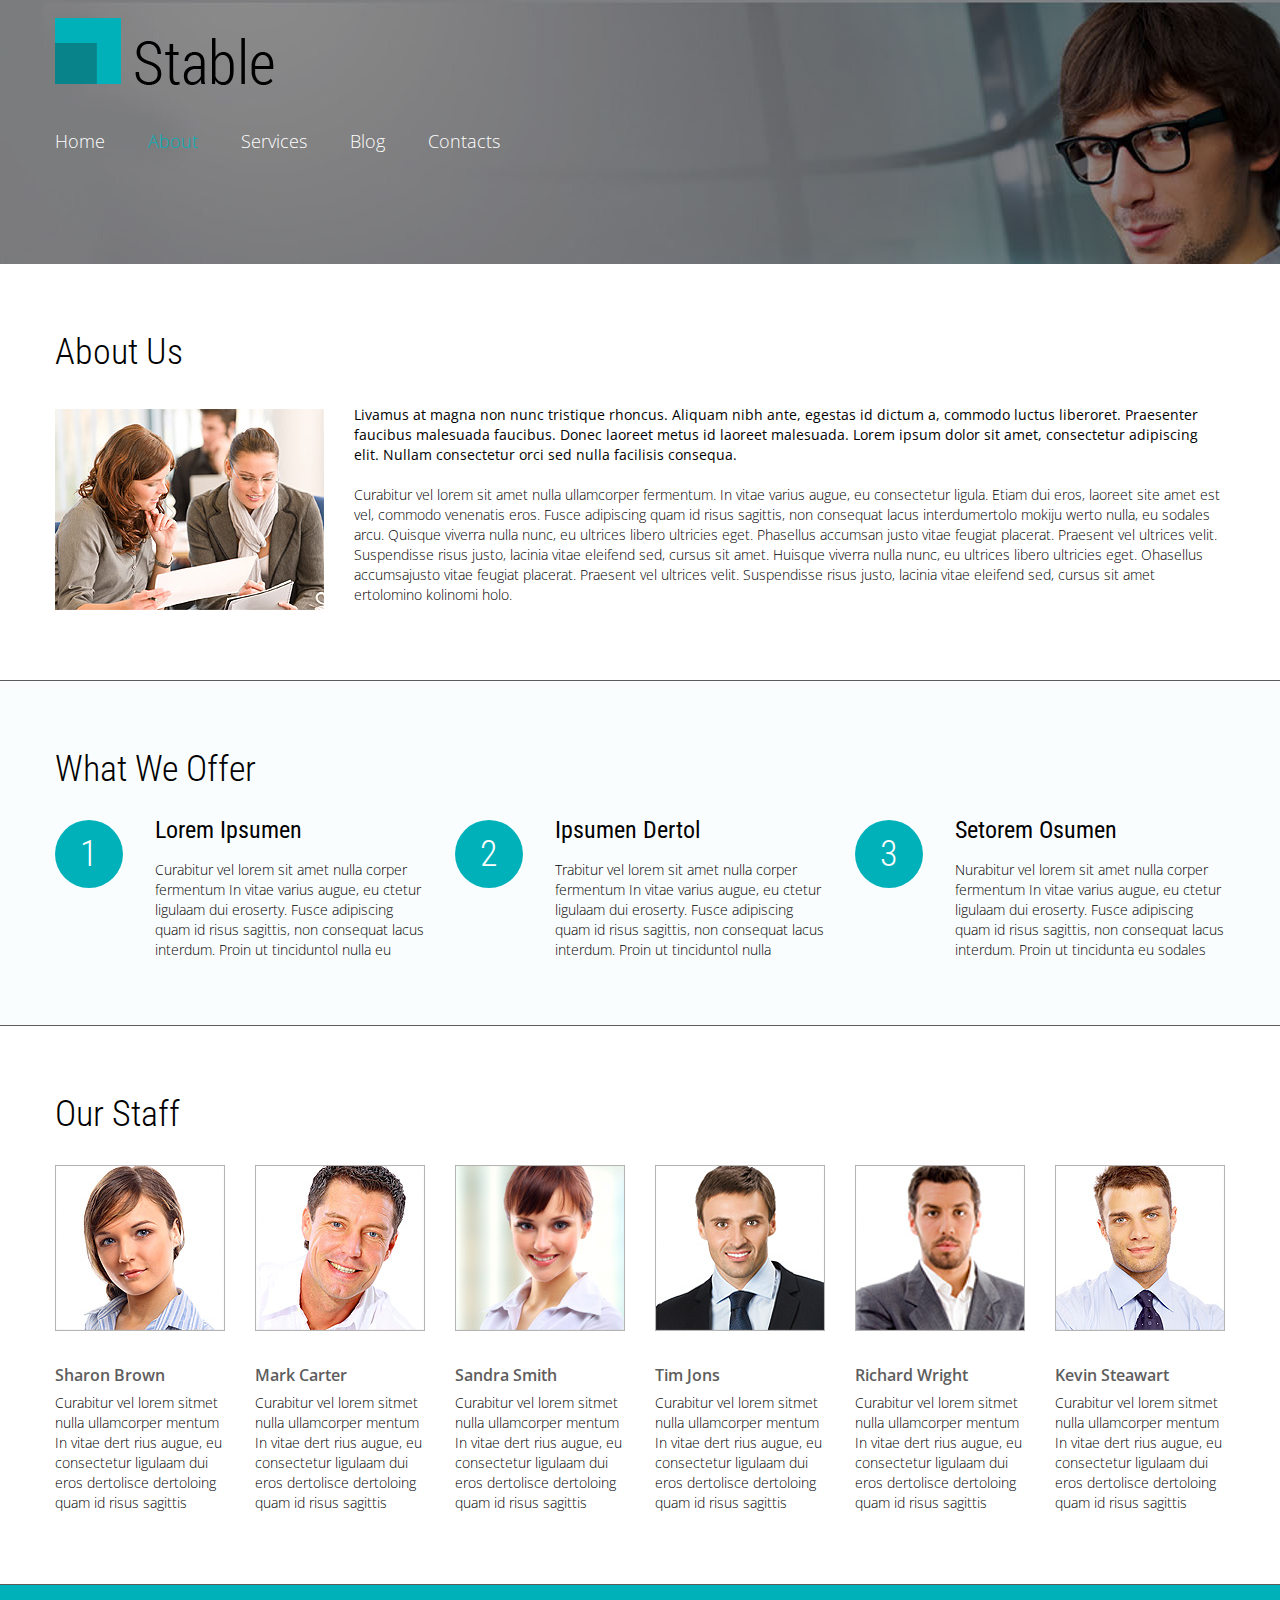
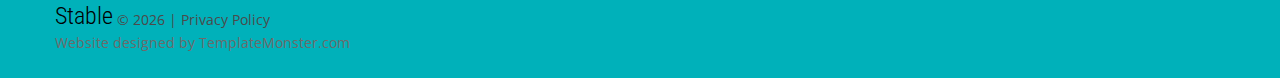
==== about.html @ 42d58f74 "initial commit" ====
<!DOCTYPE html>
<html lang="en">
<head>
<title>About</title>
<meta charset="utf-8">
<meta name="format-detection" content="telephone=no" />
<link rel="icon" href="images/favicon.ico">
<link rel="shortcut icon" href="images/favicon.ico" />
<link rel="stylesheet" href="css/style.css">
<script src="js/jquery.js"></script>
<script src="js/jquery-migrate-1.1.1.js"></script>
<script src="js/jquery.easing.1.3.js"></script>
<script src="js/script.js"></script> 
<script src="js/superfish.js"></script>
<script src="js/jquery.equalheights.js"></script>
<script src="js/jquery.mobilemenu.js"></script>
<script src="js/tmStickUp.js"></script>
<script src="js/jquery.ui.totop.js"></script>
<script>
 $(window).load(function(){
  $().UItoTop({ easingType: 'easeOutQuart' });
  $('#stuck_container').tmStickUp({});  
 }); 
</script>
<!--[if lt IE 8]>
 <div style=' clear: both; text-align:center; position: relative;'>
   <a href="http://windows.microsoft.com/en-US/internet-explorer/products/ie/home?ocid=ie6_countdown_bannercode">
     <img src="http://storage.ie6countdown.com/assets/100/images/banners/warning_bar_0000_us.jpg" border="0" height="42" width="820" alt="You are using an outdated browser. For a faster, safer browsing experience, upgrade for free today." />
   </a>
</div>
<![endif]-->
<!--[if lt IE 9]>
<script src="js/html5shiv.js"></script>
<link rel="stylesheet" media="screen" href="css/ie.css">
<![endif]-->
</head>
<body>
<!--==============================
              header
=================================-->
<header>
  <div class="container">
    <div class="row">
      <div class="grid_12 rel">
        <h1>
          <a href="index.html">
            <img src="images/logo.png" alt="Logo alt">
          </a>
        </h1>
      </div>
    </div>
  </div>
  <section id="stuck_container">
  <!--==============================
              Stuck menu
  =================================-->
    <div class="container">
      <div class="row">
        <div class="grid_12 ">
          <div class="navigation ">
            <nav>
              <ul class="sf-menu">
               <li><a href="index.html">Home</a></li>
               <li class="current"><a href="about.html">About</a></li>
               <li><a href="services.html">Services</a></li>
               <li><a href="blog.html">Blog</a></li>
               <li><a href="contacts.html">Contacts</a></li>
             </ul>
            </nav>
            <div class="clear"></div>
          </div>       
         <div class="clear"></div>  
        </div>
     </div> 
    </div> 
  </section>
</header>
<!--=====================
          Content
======================-->
<section id="content"><div class="ic">More Website Templates @ TemplateMonster.com - July 28, 2014!</div>
  <div class="container">
    <div class="row">
      <div class="grid_12">
        <h3>About Us</h3>
        <img src="images/page2_img.jpg" alt="" class="img_inner fleft">
        <div class="extra_wrapper">
          <p class="fwn"><a href="#">Livamus at magna non nunc tristique rhoncus. Aliquam nibh ante, egestas id dictum a, commodo luctus liberoret. Praesenter faucibus malesuada faucibus. Donec laoreet metus id laoreet malesuada. Lorem ipsum dolor sit amet, consectetur adipiscing elit. Nullam consectetur orci sed nulla facilisis consequa. </a></p>
          Curabitur vel lorem sit amet nulla ullamcorper fermentum. In vitae varius augue, eu consectetur ligula. Etiam dui eros, laoreet site amet est vel, commodo venenatis eros. Fusce adipiscing quam id risus sagittis, non consequat lacus interdumertolo mokiju werto nulla, eu sodales arcu. Quisque viverra nulla nunc, eu ultrices libero ultricies eget. Phasellus accumsan justo vitae feugiat placerat. Praesent vel ultrices velit. Suspendisse risus justo, lacinia vitae eleifend sed, cursus sit amet. Huisque viverra nulla nunc, eu ultrices libero ultricies eget. Ohasellus accumsajusto vitae feugiat placerat. Praesent vel ultrices velit. Suspendisse risus justo, lacinia vitae eleifend sed, cursus sit amet ertolomino kolinomi holo. 
        </div>
      </div>
    </div>
  </div>
  <article class="content_gray offset__1">
    <div class="container">
      <div class="row">
        <div class="grid_12">
          <h3>What We Offer</h3>
        </div>
        <div class="grid_4">
          <div class="block-3">
            <div class="count">1</div>
            <div class="extra_wrapper">
              <div class="text1"><a href="#">Lorem Ipsumen</a></div>
              Curabitur vel lorem sit amet nulla corper fermentum In vitae varius augue, eu ctetur ligulaam dui eroserty. Fusce adipiscing quam id risus sagittis, non consequat lacus interdum. Proin ut tinciduntol nulla eu 
            </div>
          </div>
        </div>
        <div class="grid_4">
          <div class="block-3">
            <div class="count">2</div>
            <div class="extra_wrapper">
              <div class="text1"><a href="#"> Ipsumen Dertol</a></div>
              Trabitur vel lorem sit amet nulla corper fermentum In vitae varius augue, eu ctetur ligulaam dui eroserty. Fusce adipiscing quam id risus sagittis, non consequat lacus interdum. Proin ut tinciduntol nulla  
            </div>
          </div>
        </div>
        <div class="grid_4">
          <div class="block-3">
            <div class="count">3</div>
            <div class="extra_wrapper">
              <div class="text1"><a href="#">Setorem Osumen</a></div>
              Nurabitur vel lorem sit amet nulla corper fermentum In vitae varius augue, eu ctetur ligulaam dui eroserty. Fusce adipiscing quam id risus sagittis, non consequat lacus interdum. Proin ut tincidunta eu sodales 
            </div>
          </div>
        </div>
      </div>
    </div>
  </article>
  <div class="container">
    <div class="row">
      <div class="grid_12">
        <h3>Our Staff</h3>
      </div>
      <div class="grid_2">
        <img src="images/page2_img1.jpg" alt="" class="bord_img">
        <div class="text2"><a href="#">Sharon Brown</a></div>Curabitur vel lorem sitmet nulla ullamcorper mentum In vitae dert rius augue, eu consectetur ligulaam dui eros dertolisce dertoloing quam id risus sagittis
      </div>
      <div class="grid_2">
        <img src="images/page2_img2.jpg" alt="" class="bord_img">
        <div class="text2"><a href="#">Mark Carter</a></div>Curabitur vel lorem sitmet nulla ullamcorper mentum In vitae dert rius augue, eu consectetur ligulaam dui eros dertolisce dertoloing quam id risus sagittis
      </div>
      <div class="grid_2">
        <img src="images/page2_img3.jpg" alt="" class="bord_img">
        <div class="text2"><a href="#">Sandra Smith</a></div>Curabitur vel lorem sitmet nulla ullamcorper mentum In vitae dert rius augue, eu consectetur ligulaam dui eros dertolisce dertoloing quam id risus sagittis
      </div>
      <div class="grid_2">
        <img src="images/page2_img4.jpg" alt="" class="bord_img">
        <div class="text2"><a href="#">Tim Jons</a></div>Curabitur vel lorem sitmet nulla ullamcorper mentum In vitae dert rius augue, eu consectetur ligulaam dui eros dertolisce dertoloing quam id risus sagittis
      </div>
      <div class="grid_2">
        <img src="images/page2_img5.jpg" alt="" class="bord_img">
        <div class="text2"><a href="#">Richard Wright</a></div>Curabitur vel lorem sitmet nulla ullamcorper mentum In vitae dert rius augue, eu consectetur ligulaam dui eros dertolisce dertoloing quam id risus sagittis
      </div>
      <div class="grid_2">
        <img src="images/page2_img6.jpg" alt="" class="bord_img">
        <div class="text2"><a href="#">Kevin Steawart</a></div>Curabitur vel lorem sitmet nulla ullamcorper mentum In vitae dert rius augue, eu consectetur ligulaam dui eros dertolisce dertoloing quam id risus sagittis
      </div>
    </div>
  </div>
</section>
<!--==============================
              footer
=================================-->
<footer id="footer">
  <div class="container">
    <div class="row">
      <div class="grid_12"> 
        <div class="copyright"><span class="brand">Stable</span> &copy; <span id="copyright-year"></span> | <a href="#">Privacy Policy</a>
          <div class="sub-copy">Website designed by <a href="http://www.templatemonster.com/" rel="nofollow">TemplateMonster.com</a></div>
        </div>
      </div>
    </div>
  </div>  
</footer>
<a href="#" id="toTop" class="fa fa-chevron-up"></a>
</body>
</html>
---- css/style.css ----
@import '../css/grid.css';
@import '../css/font-awesome.css';
@import url(//fonts.googleapis.com/css?family=Open+Sans:400);
@import url(//fonts.googleapis.com/css?family=Open+Sans:300);
@import url(//fonts.googleapis.com/css?family=Open+Sans:600);
@import url(//fonts.googleapis.com/css?family=Open+Sans:700);
@import url(//fonts.googleapis.com/css?family=Open+Sans:300italic);
@import url(//fonts.googleapis.com/css?family=Roboto+Condensed:400);
@import url(//fonts.googleapis.com/css?family=Roboto+Condensed:300);
.navigation {
  z-index: 999;
  position: relative;
  padding: 35px 0;
}
.navigation .sf-menu {
  z-index: 990;
  text-align: center;
  position: relative;
}
.navigation nav {
  position: relative;
  padding: 0;
}
.select-menu {
  display: none !important;
}
.sf-menu ul {
  position: absolute;
  top: -999px;
  display: none;
}
.sf-menu > li > ul > li {
  float: none;
  position: static;
}
.sf-menu > li {
  float: left;
  font-weight: 300;
  position: relative;
  font-size: 18px;
  line-height: 22px;
}
.sf-menu > li + li {
  margin-left: 43px;
}
.sf-menu > li + li:after {
  content: '';
  background: url(../images/menu_sep.png) 0 0 no-repeat;
  height: 5px;
  width: 5px;
  position: absolute;
  left: -20px;
  top: 10px;
}
.sf-menu > li > a {
  position: relative;
  color: #ffffff;
  text-align: center;
}
.sf-menu > li > a.sf-with-ul:after {
  content: '';
  position: absolute;
  width: 5px;
  bottom: 15px;
  left: 50%;
  bottom: -5px;
  pointer-events: none;
  z-index: 999;
  width: 0;
  height: 0;
  border-style: solid;
  border-width: 3px 3px 0 3px;
  border-color: #fff transparent transparent transparent;
}
.sf-menu > li.sfHover > a,
.sf-menu > li.current > a,
.sf-menu > li > a:hover {
  color: #00b1ba;
}
/*==================================RESPONSIVE LAYOUTS===============================================*/
@media only screen and (max-width: 767px) {
  .navigation {
    float: none !important;
    padding: 10px 0px 10px !important;
    clear: both;
    margin: 0;
    width: auto;
    min-height: 0px;
  }
  .navigation nav {
    border: none !important;
    float: none !important;
    font: 12px/15px Arial, Helvetica, sans-serif;
    text-transform: uppercase;
    color: #927c67;
    margin: 0 auto;
    padding-left: 0 !important;
  }
  .navigation nav ul {
    border: none;
  }
  .sf-menu {
    display: none !important;
    float: none;
  }
  .select-menu {
    font: 12px/15px Arial, Helvetica, sans-serif;
    color: #202020;
    width: 100%;
    margin: 0 auto;
    float: none;
    outline: none;
    display: block !important;
    border: 2px solid #fff ;
  }
}
#stuck_container {
  -webkit-transition: all 0.4s ease;
  -moz-transition: all 0.4s ease;
  -ms-transition: all 0.4s ease;
  -o-transition: all 0.4s ease;
  transition: all 0.4s ease;
  z-index: 998 !important;
}
#stuck_container .isStuck {
  -webkit-transition: all 0.2s ease;
  -moz-transition: all 0.2s ease;
  -ms-transition: all 0.2s ease;
  -o-transition: all 0.2s ease;
  transition: all 0.2s ease;
}
#stuck_container .isStuck .menuBox {
  margin: 0;
  -webkit-transition: 0.4s ease;
  transition: 0.4s ease;
}
@media only screen and (min-width: 979px) {
  .isStuck {
    background-color: #000;
    box-shadow: 0 5px 5px rgba(0, 0, 0, 0.15);
  }
}
@media only screen and (max-width: 979px) {
  #stuck_container {
    position: relative !important;
    box-shadow: none;
  }
  .pseudoStickyBlock {
    height: 0 !important;
  }
}
html {
  width: 100%;
}
a[href^="tel:"] {
  color: inherit;
  text-decoration: none;
}
sss * {
  -webkit-text-size-adjust: none;
}
body {
  position: relative;
  background: #00b1ba;
  color: #000000;
  font: 300 14px/20px 'Open Sans', sans-serif;
}

.ic {
	border:0;
	float:right;
	background:#fff;
	color:#f00;
	width:50%;
	line-height:10px;
	font-size:10px;
	margin:-220% 0 0 0;
	overflow:hidden;
	padding:0
}

strong {
  font-weight: 700;
}
address {
  font-style: normal;
}
p {
  margin-bottom: 20px;
}
p.offset__1 {
  margin-bottom: 13px;
}
input,
textarea {
  border-radius: 0 !important;
  outline: none !important;
  -webkit-appearance: none;
}
img {
  max-width: 100%;
}
/****Heads****/
h1,
h2,
h3,
h4,
h5,
h6 {
  font-weight: 300;
  color: #000000;
  font-family: 'Roboto Condensed', sans-serif;
}
h2 {
  color: #00b1ba;
  font-size: 55px;
  line-height: 72px;
  margin-top: -18px;
  margin-bottom: 32px;
}
h2.head__1 {
  padding-top: 74px;
  font-size: 72px;
  margin-bottom: 26px;
  color: #000000;
}
h3 {
  font-size: 36px;
  line-height: 72px;
  padding-top: 52px;
  margin-bottom: 17px;
}
h3.head__1 {
  margin-bottom: 12px;
  padding-top: 15px;
}
h4 {
  font-size: 28px;
  line-height: 36px;
  font-weight: normal;
  padding-top: 60px;
  margin-bottom: 26px;
}
/****Lists****/
ul {
  padding: 0;
  margin: 0;
  list-style: none;
}
.list-1 {
  padding-top: 1px;
}
.list-1 li {
  color: #5e5d5d;
  position: relative;
  padding-left: 26px;
  font-weight: normal;
}
.list-1 li:after {
  top: 1px;
  color: #929191;
  content: '';
  font: 14px/20px 'FontAwesome';
  position: absolute;
  left: 0;
  top: 0;
}
.list-1 li + li {
  margin-top: 10px;
}
.cont_address {
  font-weight: normal;
  color: #5e5d5d;
}
.cont_address li + li {
  margin-top: 10px;
}
/****Links****/
a {
  text-decoration: none;
  color: inherit;
  outline: none;
  -webkit-transition: 0.5s ease;
  transition: 0.5s ease;
}
a:hover {
  color: #00b1ba;
}
.link-1 {
  color: #464545;
  font-size: 22px;
  line-height: 36px;
  display: inline-block;
  margin-top: 4px;
  font: 22px/36px 'Roboto Condensed', sans-serif;
}
.btn {
  float: right;
  display: block;
  color: #ffffff;
  font: 20px/24px 'Roboto Condensed', sans-serif;
  padding: 5px 17px 6px;
  background-color: #00b1ba;
}
.btn:hover {
  background-color: #000000;
  color: #ffffff;
}
/****classes****/
.mb0 {
  margin-bottom: 0px !important;
}
.m0 {
  margin: 0 !important;
}
.pad0 {
  padding: 0 !important;
}
.img_inner {
  max-width: 100%;
  -webkit-box-sizing: border-box;
  -moz-box-sizing: border-box;
  box-sizing: border-box;
  margin-bottom: 10px;
  margin-top: 4px;
}
.img_inner.fleft {
  float: left;
  width: auto !important;
  margin-right: 30px;
  margin-bottom: 0px;
}
.img_inner.fleft.noresize {
  margin-right: 20px;
  margin-top: 5px;
}
.img_fright {
  position: relative;
  top: -1px;
  margin-left: 20px;
  float: right;
}
.oh {
  overflow: hidden;
}
.fwn {
  font-weight: normal;
}
.fright {
  float: right !important;
}
.upp {
  text-transform: uppercase;
}
.alright {
  text-align: right;
}
.ta__center {
  text-align: center;
}
.ta__left {
  text-align: left;
}
.td__underline {
  text-decoration: underline;
}
.fw_med {
  font-weight: 500;
}
.wrapper,
.extra_wrapper {
  overflow: hidden;
}
.clear {
  float: none !important;
  clear: both;
}
.oh {
  overflow: hidden;
}
.nowrap {
  white-space: nowrap;
}
.rel {
  position: relative;
}
/*header*/
header {
  color: #e6e5e5;
  display: block;
  position: relative;
  z-index: 999;
  padding: 18px 0 77px;
  background: url(../images/slide.jpg) center 0 no-repeat;
}
header .rel {
  z-index: 999;
}
header h1 {
  text-align: center;
  z-index: 999;
  float: left;
  margin-bottom: 10px;
}
header h1 a {
  display: block;
  overflow: hidden;
  font-size: 0;
  line-height: 0;
  -webkit-transition: 0s ease;
  transition: 0s ease;
}
header h1.stuck_head {
  opacity: 0;
}
.page1_header {
  font-weight: 300;
  font-size: 30px;
  line-height: 36px;
  padding-top: 13px;
}
.page1_header .banner {
  background-color: #088389;
  color: #ffffff;
  display: block;
  width: 50%;
  text-align: center;
  float: left;
  font-size: 18px;
  padding: 59px 0 14px;
}
.page1_header .banner .fa {
  margin-bottom: 27px;
  display: block;
  font-size: 72px;
  line-height: 48px;
}
.page1_header .banner:first-child + .banner {
  background-color: #00b1ba;
}
.page1_header .banner:first-child + .banner + .banner {
  background-color: #00b1ba;
}
.page1_header .banner + .banner + .banner {
  padding-top: 63px;
  padding-bottom: 13px;
}
.page1_header .banner.maxheight1 .fa {
  margin-bottom: 26px;
}
.page1_header .banner:hover {
  background-color: #000000 !important;
}
/****Content****/
#content {
  background-color: #fff;
  padding-bottom: 71px;
}
#content .content_gray {
  background-color: #fafdfe;
  border-top: 1px solid #5c5c5c;
  border-bottom: 1px solid #5c5c5c;
  padding-bottom: 65px;
}
#content .content_gray.offset__1 {
  margin-top: 70px;
}
#content .content_gray.offset__2 {
  margin-top: 71px;
}
#content .content_gray.offset__2 h3 {
  margin-bottom: 12px;
}
/****Non suppage set****/
.page1 header {
  border-bottom: 1px solid #fff;
  padding-bottom: 51px;
}
.page1 #content {
  padding-bottom: 68px;
}
.page1 h3 {
  padding-top: 52px;
  margin-bottom: 10px;
}
/****Blocks****/
.block-1 {
  font: 20px/30px 'Roboto Condensed', sans-serif;
  background-color: #088389;
  color: #ffffff;
  font-size: 20px;
  line-height: 30px;
  padding: 34px 0 18px;
}
.block-1 .support {
  margin-top: -13px;
  display: block;
}
.block-1 .support:hover {
  opacity: 0.4;
}
.block-1 .block-1_count {
  font-weight: 300;
  float: left;
  width: 100px;
  font-size: 72px;
  line-height: 58px;
}
.greet {
  padding: 0 70px 60px;
}
.greet p {
  font-size: 16px;
  margin-bottom: 22px;
}
.bq1 {
  position: relative;
  top: 3px;
  background-color: #f2f5f6;
  padding: 31px 57px 40px 58px;
  color: #626161;
}
.bq1 p {
  font-style: italic;
  margin-bottom: 11px;
}
.bq1 span {
  display: block;
  float: right;
  font-size: 16px;
  font-weight: 600;
}
.bq1 + .bq1 {
  margin-top: 56px;
}
.block-2 {
  overflow: hidden;
}
.block-2 + .block-2 {
  margin-top: 36px;
}
.block-2 + .block-2.offset__1 {
  margin-top: 62px;
}
.block-3 {
  margin-top: -2px;
}
.block-3 .count {
  background-color: #00b1ba;
  color: #ffffff;
  width: 68px;
  height: 68px;
  text-align: center;
  float: left;
  margin-right: 32px;
  font: 300 36px/68px 'Roboto Condensed', sans-serif;
  border-radius: 500px;
}
.bord_img {
  margin-top: -2px;
  width: 100%;
  -webkit-box-sizing: border-box;
  -moz-box-sizing: border-box;
  box-sizing: border-box;
  margin-bottom: 34px;
  border: 1px solid #b6b3b3;
}
.blog {
  padding-top: 38px;
  overflow: hidden;
}
.blog .extra_wrapper {
  overflow: visible;
}
.blog time {
  margin-right: 32px;
  padding-top: 42px;
  float: left;
  text-align: center;
  display: block;
  font: 300 18px/24px 'Roboto Condensed', sans-serif;
}
.blog time .count {
  background-color: #00b1ba;
  color: #ffffff;
  width: 68px;
  height: 68px;
  display: block;
  text-align: center;
  font: 300 36px/67px 'Roboto Condensed', sans-serif;
  border-radius: 500px;
  margin-bottom: 10px;
}
.blog time strong {
  margin-bottom: 3px;
  font-weight: normal;
  display: block;
  font-size: 24px;
}
.blog p {
  overflow: hidden;
}
.blog p em {
  font-style: italic;
  display: block;
}
.blog .comment {
  display: block;
  float: right;
  margin-right: 20px;
  margin-top: -3px;
  font: 18px/24px 'Roboto Condensed', sans-serif;
}
.blog .comment .fa {
  margin-right: 7px;
  color: #00b1ba;
  margin-top: 1px;
  font-size: 30px;
  line-height: 22px;
}
.blog .link-1 {
  margin-top: 18px;
}
.blog + .blog {
  margin-top: 24px;
}
/****Separators****/
/****Text styles****/
.text1 {
  font: 24px/20px 'Roboto Condensed', sans-serif;
  margin-bottom: 20px;
}
.text2 {
  font-size: 16px;
  line-height: 20px;
  font-weight: 600;
  margin-bottom: 8px;
  color: #5e5d5d;
}
.text3 {
  font-size: 18px;
  line-height: 20px;
  display: block;
}
.color1 {
  color: #00b1ba;
}
.color1 a:hover,
a.color1:hover {
  color: #464545;
}
.color2 {
  color: #464545;
}
.color3 {
  color: #5e5d5d;
}
/****Map****/
.map {
  overflow: hidden;
  padding-top: 1px;
}
.map figure {
  position: relative;
  display: block;
  width: 100%;
  -webkit-box-sizing: border-box;
  -moz-box-sizing: border-box;
  box-sizing: border-box;
}
.map figure iframe {
  width: 100%;
  height: 399px;
  max-width: 100%;
}
.address1 {
  display: block;
  float: left;
}
.address1 + .address1 {
  margin-left: 70px;
}
.address1 dt {
  margin-bottom: 13px;
}
.address1 dd span {
  min-width: 144px;
  display: inline-block;
  text-align: left;
}
.address1 dd span.col1 {
  min-width: 0;
}
/**Footer**/
#footer {
  padding: 25px 0;
  border-top: 1px solid #5c5c5c;
}
#footer a:hover {
  color: #ffffff;
}
#footer .copyright {
  font-weight: normal;
  color: #4b4a4a;
}
#footer .copyright .brand {
  position: relative;
  top: -4px;
  color: #000000;
  font: 300 24px/20px 'Roboto Condensed', sans-serif;
}
#footer .copyright .sub-copy {
  padding-top: 3px;
  color: #6d6a6a;
}
#toTop {
  display: none;
  text-decoration: none;
  position: fixed;
  bottom: 40px;
  left: 51%;
  margin-left: 640px;
  overflow: hidden;
  border: none;
  background-color: #6b6b6b;
  color: #ffffff;
  width: 38px;
  height: 49px;
  font-size: 22px;
  line-height: 49px;
  text-align: center;
  z-index: 20;
  -webkit-transition: color 0.5s ease;
  transition: color 0.5s ease;
}
#toTop:hover {
  outline: none;
  color: #00b1ba;
}
/*==================================RESPONSIVE LAYOUTS===============================================*/
@media only screen and (max-width: 1199px) {
  .extra_wrapper {
    overflow: visible;
  }
  .banner {
    -webkit-box-sizing: border-box;
    -moz-box-sizing: border-box;
    box-sizing: border-box;
    padding-left: 10px !important;
    padding-right: 10px !important;
  }
  h2 {
    margin-top: 0;
  }
  h3 {
    font-size: 26px;
  }
  .text1 {
    font-size: 20px;
  }
  .page1 header {
    -webkit-background-size: auto 100% !important;
    background-size: auto 100% !important;
  }
  .comment {
    margin-left: 10px;
  }
}
@media only screen and (max-width: 979px) {
  .map figure,
  .map figure iframe,
  #form input,
  #form textarea,
  #form .success {
    width: 100% !important;
    float: none !important;
  }
  #form .success {
    -webkit-box-sizing: border-box;
    -moz-box-sizing: border-box;
    box-sizing: border-box;
  }
  .map figure {
    height: auto !important;
    margin-bottom: 15px;
  }
  .nowrap {
    white-space: normal;
  }
  .img_inner.fleft {
    margin-bottom: 20px;
  }
}
@media only screen and (max-width: 767px) {
  .fright {
    float: none !important;
  }
  #contact-form {
    padding-top: 30px;
  }
  .text2.color1 {
    margin-top: 30px;
  }
  .address1 + .address1 {
    margin-left: 60px;
  }
  .page1 header {
    padding-bottom: 45px;
  }
  .support {
    margin-top: 0 !important;
  }
  .block-1 .block-1_count {
    margin-bottom: 30px;
  }
  .banner {
    margin-bottom: 10px;
    font-size: 24px !important;
    float: none !important;
    width: 100% !important;
  }
  .greet {
    padding-left: 0;
    padding-right: 0;
  }
  .img_inner,
  .img_inner.fleft {
    width: 100% !important;
    float: none !important;
    margin-right: 0 !important;
    margin-bottom: 20px !important;
    margin-top: 30px;
  }
  .img_inner img,
  .img_inner.fleft img {
    width: 100%;
  }
  header {
    padding-top: 20px;
    padding-bottom: 10px;
  }
  header h1 {
    position: static !important;
    margin-bottom: 20px;
    float: none;
    left: 0;
    text-align: center;
  }
  header h1 a {
    margin: 0 auto;
    max-width: 90%;
    width: 100%;
    display: block;
  }
  header h1 a img {
    display: block;
    margin: 0 auto;
  }
  .map figure iframe {
    height: 300px;
  }
  .content .noresize {
    width: auto !important;
    float: left !important;
    margin-right: 20px !important;
    margin-top: 4px !important;
  }
  .none {
    clear: both;
  }
  .bord_img {
    margin-top: 40px;
  }
  .block-3 {
    margin-bottom: 30px;
  }
}
---- css/ie.css ----
/*.block1_count {
	behavior: url(js/PIE.htc);
	position: relative;
}*/

body {
	min-width: 1120px;
}

#form .invalid .error-message, 
#form .empty .empty-message {
	display: block;

}

#form .error-message, 
#form .empty-message {
	display: none;
}

.support:hover img  {
	filter:progid:DXImageTransform.Microsoft.Alpha(opacity=40);
}


#contact-form .contact-form-loader  {
	display: none;
}

#contact-form.loading .contact-form-loader  {
	display: block;
}
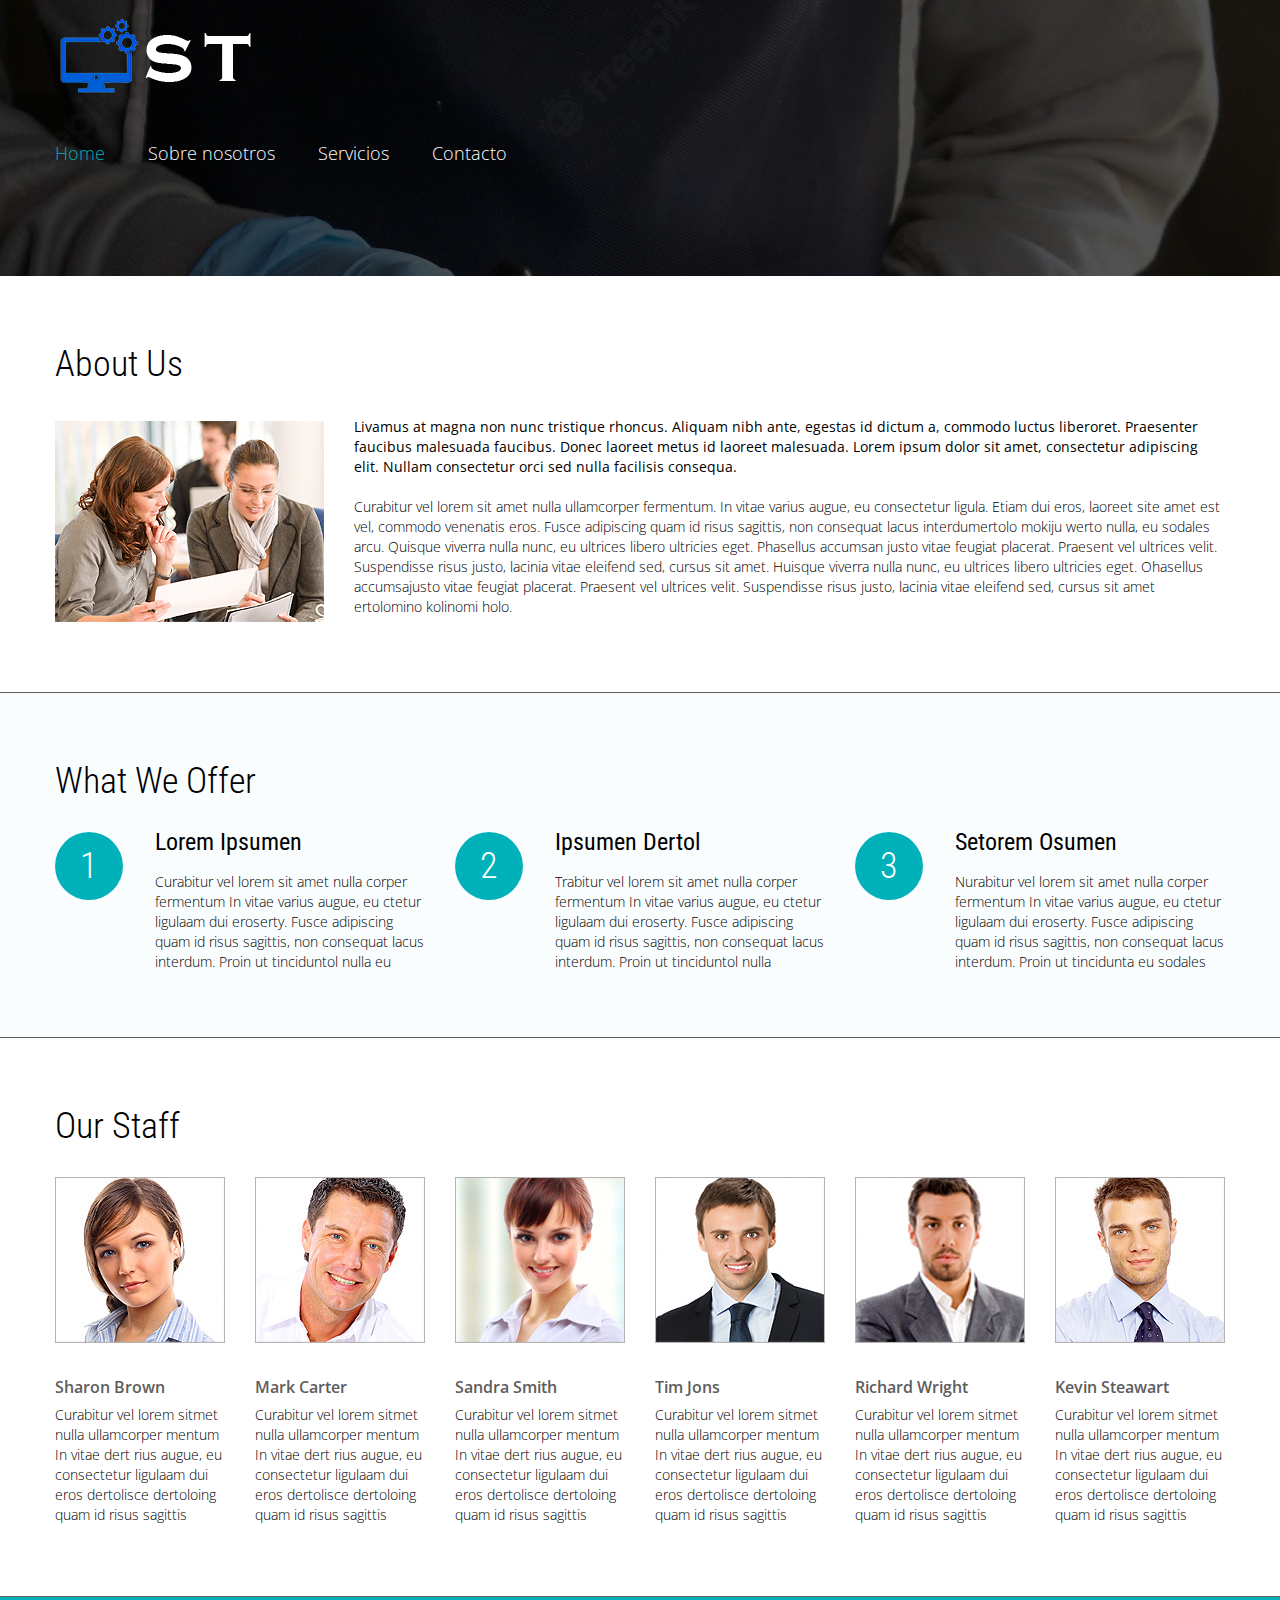
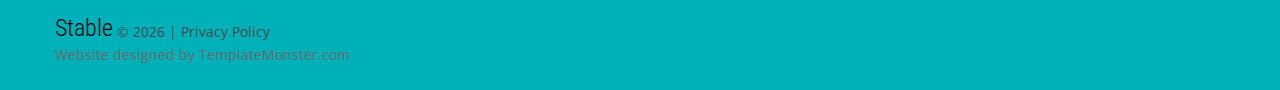
==== commit 2010cd0d: "edited home page" ====
--- a/about.html
+++ b/about.html
@@ -60,11 +60,10 @@
           <div class="navigation ">
             <nav>
               <ul class="sf-menu">
-               <li><a href="index.html">Home</a></li>
-               <li class="current"><a href="about.html">About</a></li>
-               <li><a href="services.html">Services</a></li>
-               <li><a href="blog.html">Blog</a></li>
-               <li><a href="contacts.html">Contacts</a></li>
+              <li class="current"><a href="index.html">Home</a></li>
+               <li><a href="about.html">Sobre nosotros</a></li>
+               <li><a href="services.html">Servicios</a></li>
+               <li><a href="contacts.html">Contacto</a></li>
              </ul>
             </nav>
             <div class="clear"></div>
